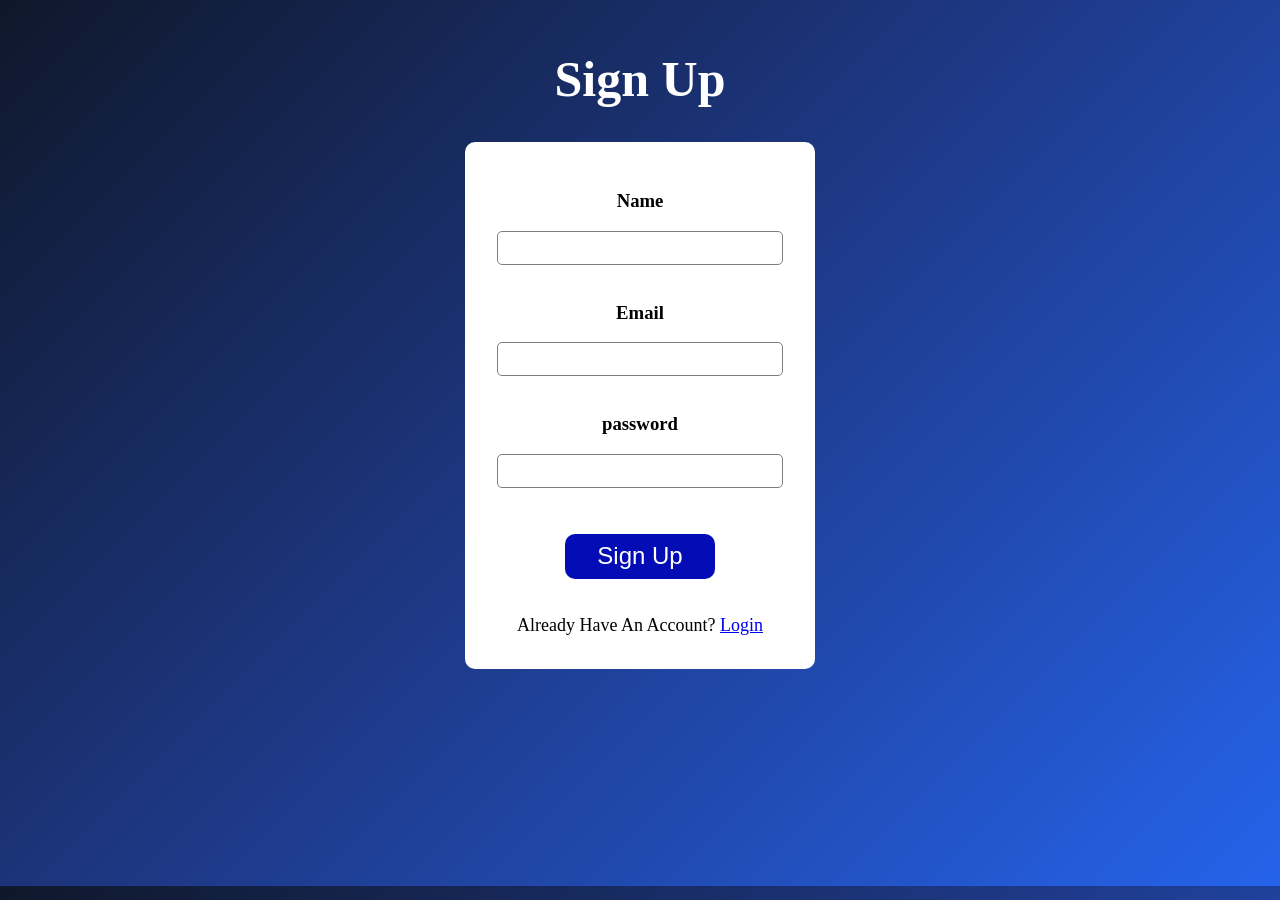
==== signup.html @ 3b7f1b34 "Initial Commit" ====
<!DOCTYPE html>
<html lang="en">

<head>
    <meta charset="UTF-8">
    <meta name="viewport" content="width=device-width, initial-scale=1.0">
    <title>signUp</title>
  <link rel="stylesheet" href="signup.css">
</head>

<body>
    <h1>Sign Up</h1>
    <div class="container">
        <!-- <h3>Upload Img</h3>
        <input type="image"> -->
        <h3>Name </h3>
        <input type="text" name="" id="userName">
        <br>
        <b id="nameError" style="color: red;"></b>
        <h3>Email</h3>
        <input type="text" name="" id="email">
        <br>
        <b id="emailError" style="color: red;"></b>
        <h3>password</h3>
        <input type="password" name="" id="password">
        <br>
        <b id="passwordError" style="color: red;"></b>
        <b id="successMessage" style="color: green;"></b>
        <br>
        <button onclick="signUp()">Sign Up</button>
        <br>
        <p>Already Have An Account? <a href="login.html">Login </a></p>
    </div>

    <script src="signUp.js"></script>
</body>

</html>
---- signup.css ----
body {
       background: linear-gradient(135deg,
               #0f172a,
               #1e3a8a,
               #2563eb);
               height: 92vh;
   }

   h1 {
       text-align: center;
       margin-top: 50px;
       font-size: 50px;
       color: white;
   }

   .container {
       border: 2px solid black;
       padding: 30px 0px 15px 0px;
       width: 350px;
       display: flex;
       flex-direction: column;
       margin: auto;
       border-radius: 10px;
       flex-wrap: wrap;
       align-items: center;
       background: white;
       border-style: none;
   }


   input {
       width: 280px;
       height: 30px;
       font-size: 20px;
       border: 1px solid gray;
       border-radius: 5px;
       outline: none;
       transition: all 0.3s ease;
   }

   /* input:focus {
            border: 2px solid #2563eb;
            box-shadow: 0 0 8px rgba(2, 82, 255, 0.4);
        } */
   input:hover {
       border: 2px solid #2563eb;
       box-shadow: 0 0 8px rgba(2, 82, 255, 0.4);
   }

   h3 {
       text-align: left;
   }

   button {
       margin-top: 10px;
       height: 45px;
       width: 150px;
       cursor: pointer;
       background: rgb(3, 12, 181);
       border-radius: 10px;
       border: none;
       color: white;
       font-size: 24px;
   }

   button:hover {
       transform: scale(1.05);
       box-shadow: 0 8px 20px rgba(70, 78, 229, 0.4);
   }


   p {
       font-size: 18px;
   }

   @media screen and (max-width: 400px) {
       .container {
           width: 90%;
       }

       input {
           width: 80%;
       }
   }
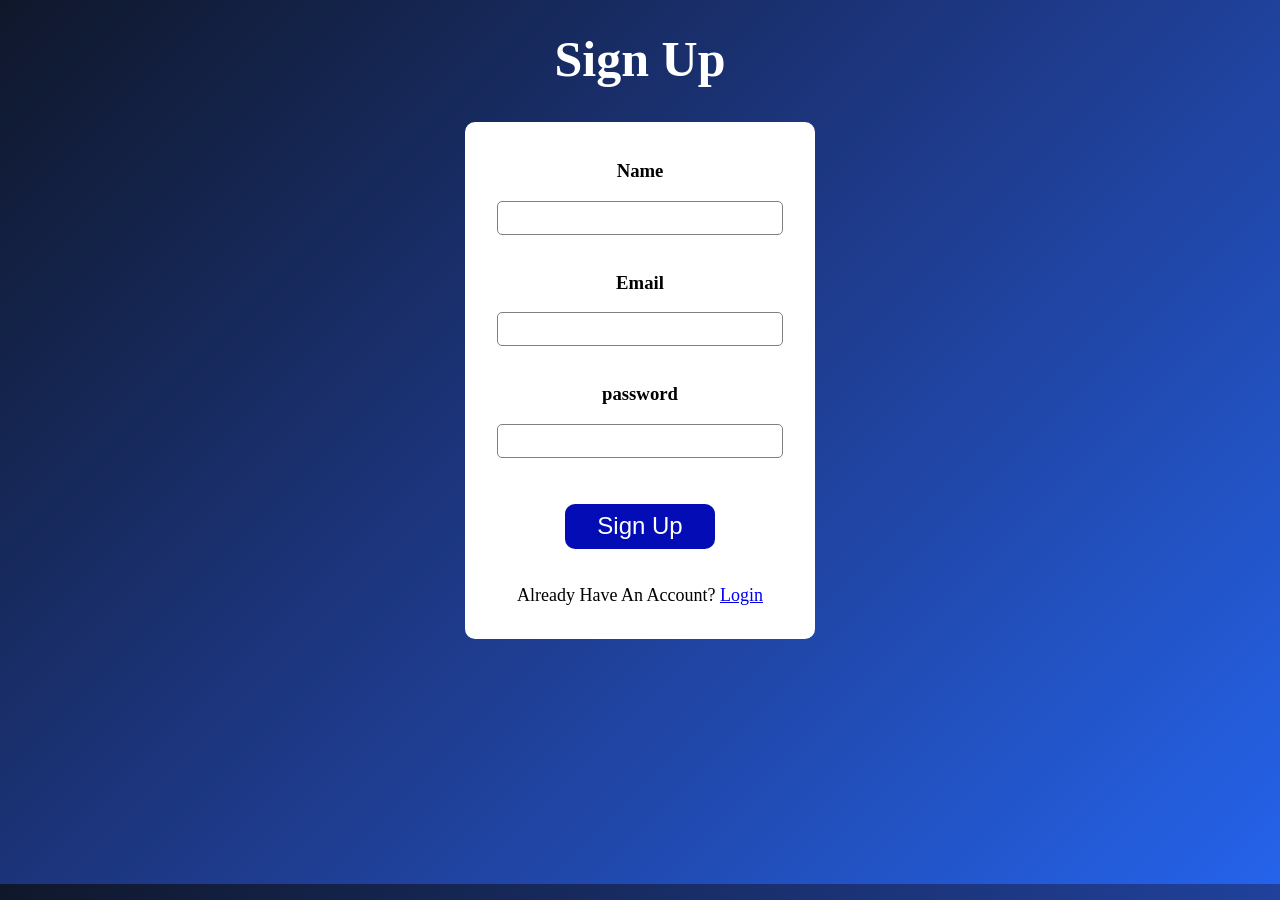
==== commit fd9bf63f: "Complete" ====
--- a/signup.html
+++ b/signup.html
@@ -5,7 +5,7 @@
     <meta charset="UTF-8">
     <meta name="viewport" content="width=device-width, initial-scale=1.0">
     <title>signUp</title>
-  <link rel="stylesheet" href="signup.css">
+    <link rel="stylesheet" href="signup.css">
 </head>
 
 <body>
--- a/signup.css
+++ b/signup.css
@@ -3,19 +3,19 @@
                #0f172a,
                #1e3a8a,
                #2563eb);
-               height: 92vh;
+               height: 94vh;
    }
 
    h1 {
        text-align: center;
-       margin-top: 50px;
+       margin-top: 30px;
        font-size: 50px;
        color: white;
    }
 
    .container {
        border: 2px solid black;
-       padding: 30px 0px 15px 0px;
+       padding: 20px 0px 15px 0px;
        width: 350px;
        display: flex;
        flex-direction: column;
